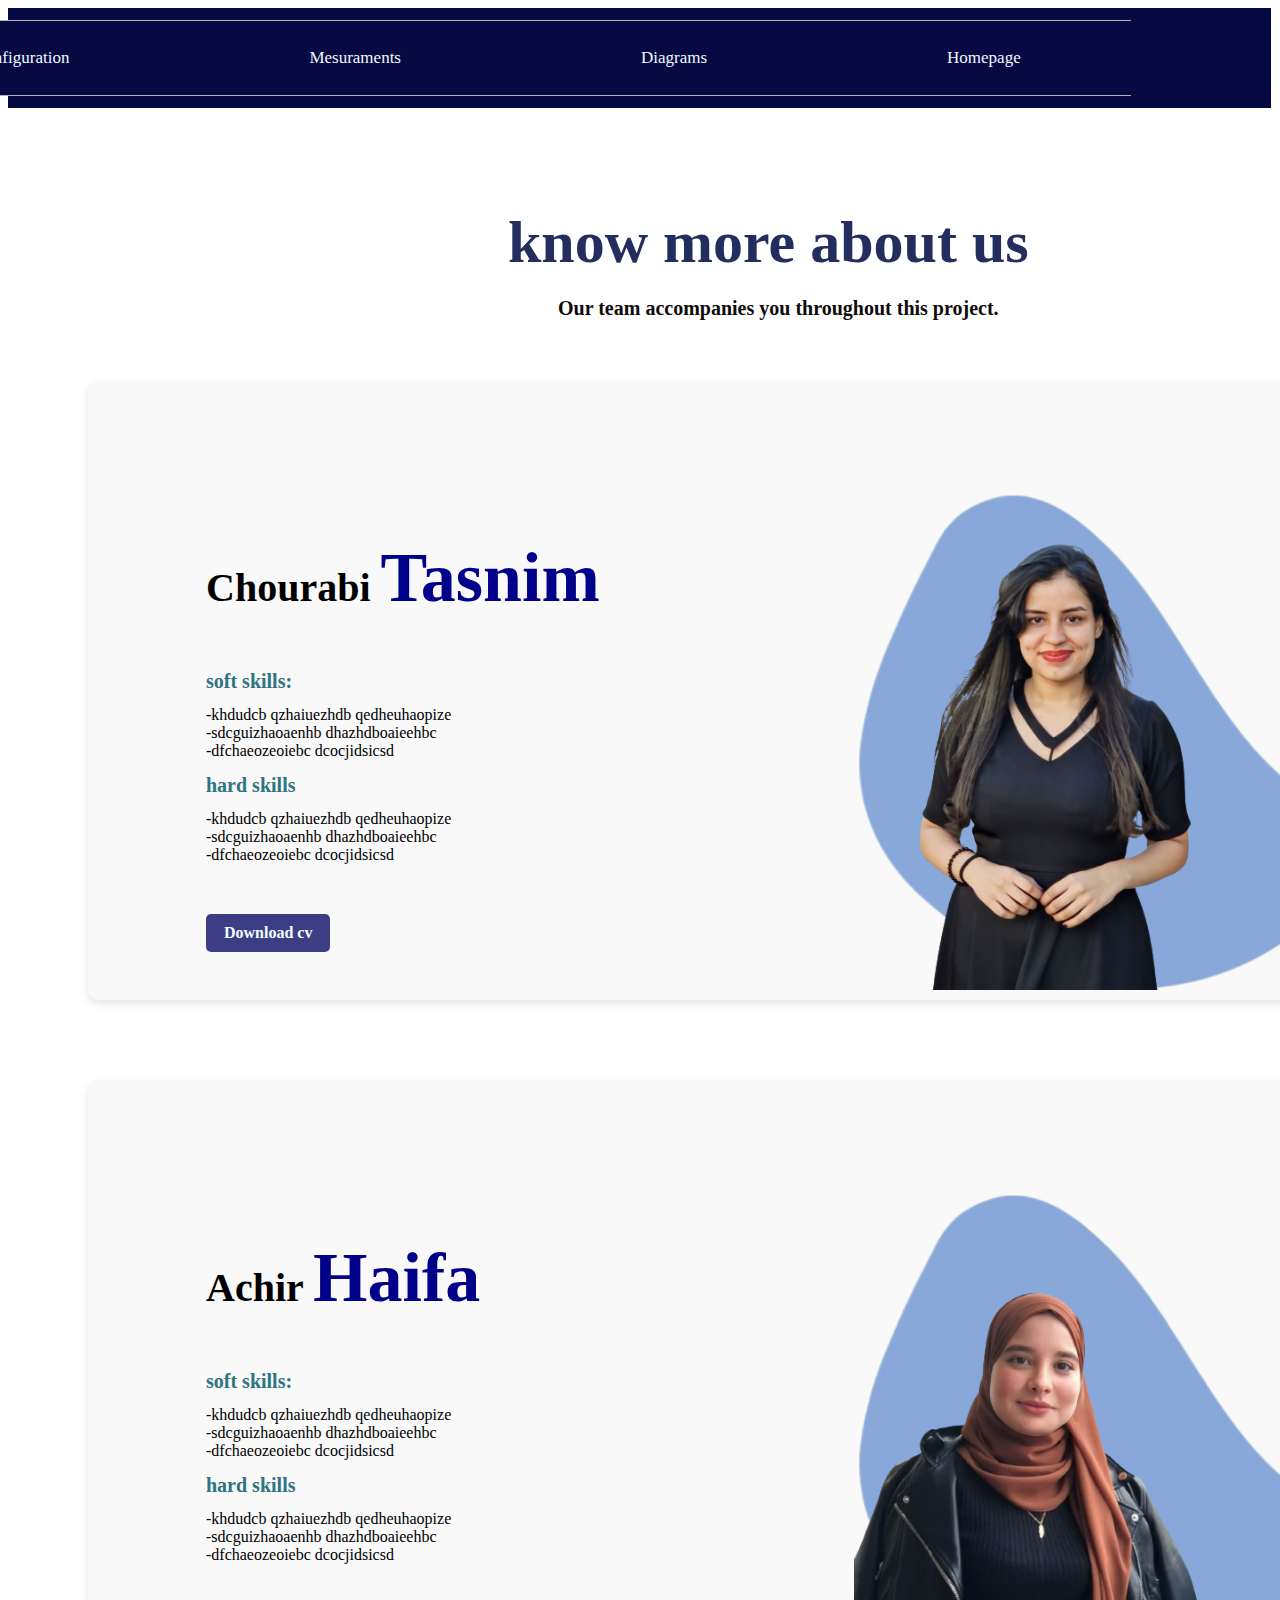
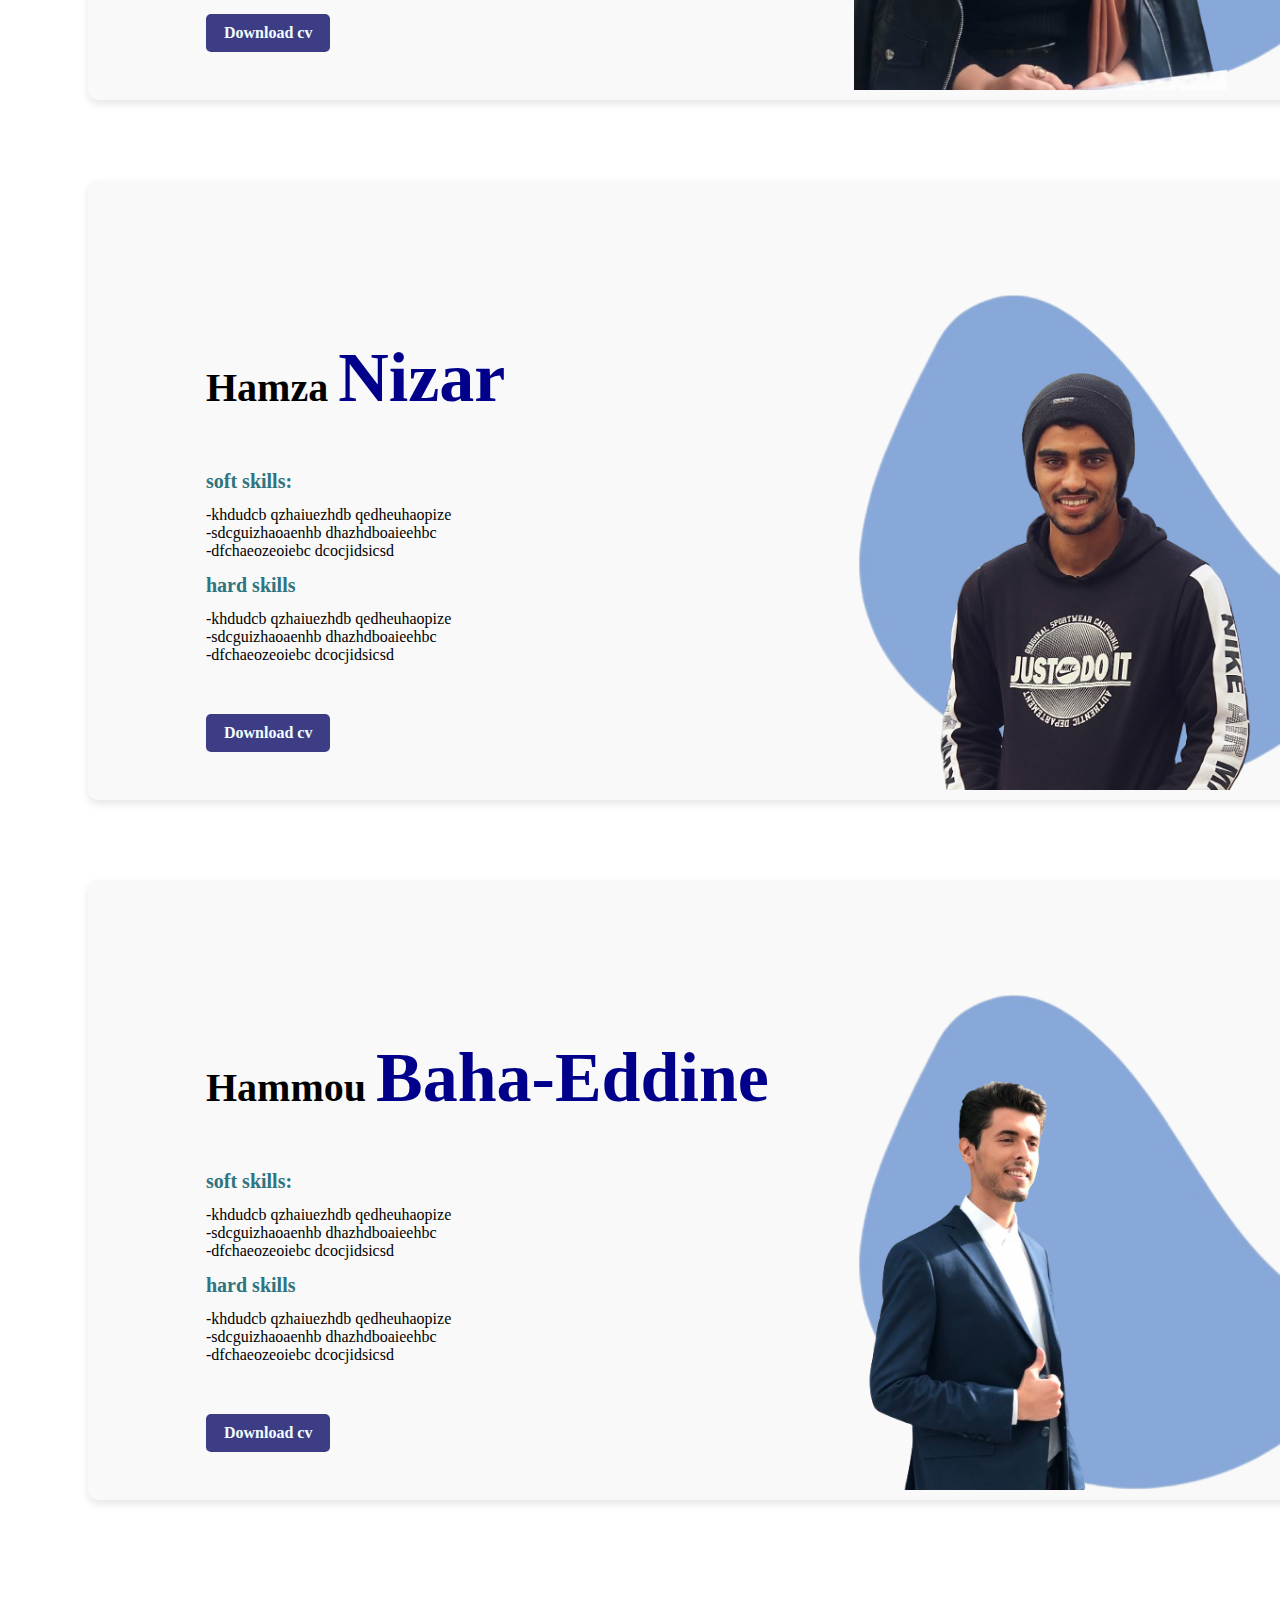
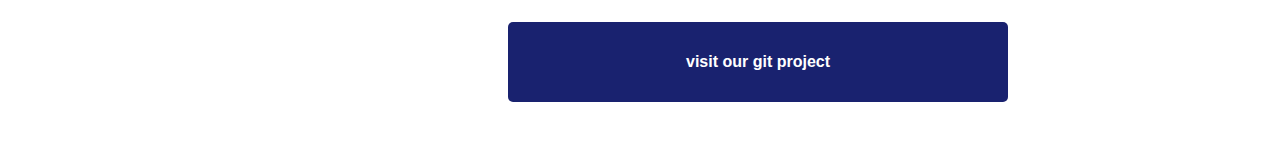
==== web-page/about-us/aboutus.html @ 554e4f01 "adding about-us page" ====
<!DOCTYPE html>
<html lang="en">
<head>
    <link rel="stylesheet" href="aboutus.css">
    <meta charset="UTF-8">
    <meta name="viewport" content="width=device-width, initial-scale=1.0">
    <title>Ball balancing table</title>
</head>
<body>
  
  <section class="body">
    <header class="color">
        <nav class=" nav">
            <div class="titre" >
                 </div>
                
            <div class="line" id="navbar">
                
            
                <ul  type="none"class=" list" class="line" >
                <li ><a href="/career" >Configuration</a></li>
                <li><a href="/career">Mesuraments</a></li>
                <li><a href="/career"> Diagrams</a></li>
                <li><a href="file:///C:/Users/Tassou/Desktop/projet-git/page-acceuil/index.html">Homepage </a></li>
            </Ul >
           
        </div> 
    </nav>  
</header>
<section >
    <h2  id="tt">know more about us<h3 id="sous-ligne">Our team accompanies you throughout this project.</h3></h2>
<div class="card ">
    <div class="detail">
    <h1> Chourabi <span class="sp2">Tasnim</span></h1>
    <br>
    <p><h3>soft skills:</h3>
        -khdudcb qzhaiuezhdb qedheuhaopize <br>
        -sdcguizhaoaenhb dhazhdboaieehbc <br>
        -dfchaeozeoiebc dcocjidsicsd 
        <br> <h3>hard skills </h3>
        -khdudcb qzhaiuezhdb qedheuhaopize <br>
        -sdcguizhaoaenhb dhazhdboaieehbc <br>
        -dfchaeozeoiebc dcocjidsicsd 
    </p>
    <a href="a">Download cv</a>
    <div class="image">
        <img src="shape-removebg-preview.png" class="shape">
        <img src="tasnim-removebg-preview (1).png" class="tasnim">
    </div>
       </div>
    </div>
    <div class="card ">
        <div class="detail">
        <h1> Achir <span class="sp2">Haifa</span></h1>
        <br>
        <p><h3>soft skills:</h3>
            -khdudcb qzhaiuezhdb qedheuhaopize <br>
            -sdcguizhaoaenhb dhazhdboaieehbc <br>
            -dfchaeozeoiebc dcocjidsicsd 
            <br> <h3>hard skills </h3>
            -khdudcb qzhaiuezhdb qedheuhaopize <br>
            -sdcguizhaoaenhb dhazhdboaieehbc <br>
            -dfchaeozeoiebc dcocjidsicsd 
        </p>
        <a href="a">Download cv</a>
        <div class="image">
            <img src="shape-removebg-preview.png" class="shape">
            <img src="haifouf-removebg-preview.png" class="tasnim">
        </div>
           </div>
        </div>
        <div class="card ">
            <div class="detail">
            <h1> Hamza <span class="sp2">Nizar</span></h1>
            <br>
            <p><h3>soft skills:</h3>
                -khdudcb qzhaiuezhdb qedheuhaopize <br>
                -sdcguizhaoaenhb dhazhdboaieehbc <br>
                -dfchaeozeoiebc dcocjidsicsd 
                <br> <h3>hard skills </h3>
                -khdudcb qzhaiuezhdb qedheuhaopize <br>
                -sdcguizhaoaenhb dhazhdboaieehbc <br>
                -dfchaeozeoiebc dcocjidsicsd 
            </p>
            <a href="a">Download cv</a>
            <div class="image">
                <img src="shape-removebg-preview.png" class="shape">
                <img src="nizar-removebg-preview.png" class="tasnim">
            </div>
               </div>
            </div>
            <div class="card ">
                <div class="detail">
                <h1> Hammou <span class="sp2">Baha-Eddine</span></h1>
                <br>
                <p><h3>soft skills:</h3>
                    -khdudcb qzhaiuezhdb qedheuhaopize <br>
                    -sdcguizhaoaenhb dhazhdboaieehbc <br>
                    -dfchaeozeoiebc dcocjidsicsd 
                    <br> <h3>hard skills </h3>
                    -khdudcb qzhaiuezhdb qedheuhaopize <br>
                    -sdcguizhaoaenhb dhazhdboaieehbc <br>
                    -dfchaeozeoiebc dcocjidsicsd 
                </p>
                <a href="a">Download cv</a>
                <div class="image">
                    <img src="shape-removebg-preview.png" class="shape">
                    <img src="baha_img-removebg-preview.png" class="tasnim">
                </div>
                   </div>
                </div>
                
</section>
<br><br><br><br>
<button class="boutton"><a href="https://github.com/nizarhamza/ball_balancing_table/tree/main"> visit our git project </a></button>
<br><br><br><br>
</body>
</html>
---- web-page/about-us/aboutus.css ----
a{
    all: unset;
    }


.body{
   
    width: 90%;
    
   
}

.color{
    background-color: rgb(6, 9, 66); 
    height: 100px;
    width: 111%;
}
.titre{
    display: flex;
    align-items: center;
    justify-content:space-around;
   height:100px;
   width: 200px;
}

.list{
    display: flex;
    align-items: center;
    justify-content: space-between;
    gap: 15rem;
    margin-right:100px;
    color: aliceblue;
    font-size: 17px;
    

}
.list a:hover {
    color: rgb(52, 128, 176);
    cursor: pointer;
}


    
.nav{
    display:flex;
    align-items: center;
    justify-content:space-between;
    gap: 20px;
    
    
}
#navbar {
  position: static;

}


.line{
    all: unset;
    border-top: 0.01px solid rgb(178, 175, 175); 
    border-bottom: 0.01px solid rgb(178, 175, 175); 
    padding: 10px; 
    margin-left: -10px; 
    margin-right: -10px;
    background-color:rgb(6, 9, 66); 
    transform: translatex(-150px);
    position: fixed;
    
     
    
}
#tt{
    font-size: 60px;
    color:rgb(35, 46, 95);
    padding-left: 500px;
    transform: translateY(50px);

}
#sous-ligne{
    font-size: 20px;
    opacity: 2px;
    color: #0f0b0b;
    margin-top: -30px;
    padding-left: 550px;
    transform: translateY(50px);
}

.card {
    display: flex;
    justify-content: space-between;
    flex-wrap: wrap;
    background-color: #f9f9f9; 
    border-radius: 10px; 
    box-shadow: 0 4px 8px rgba(0, 0, 0, 0.1); 
    margin: 80px; 
    padding: 10px; 
    display: flex; 
    height: 600px;
    width: 1350px;
    transform: translateY(30px);

}
.detail{
    margin-left: 8%;
    margin-top: 9%;
}
.detail h1{
    font-size: 40px;
    color: black;
    margin-bottom: 20px;
  
}
.sp2{
    color: darkblue;
    font-size: 70px;
}

.detail p{
    color: rgb(71, 71, 71);
    line-height: 22px;
    font-size: 20px;
}
.detail a{
    background-color: rgb(61, 61, 133);
    padding: 10px 18px;
    text-decoration: none;
    font-weight: bold;
    color: azure;
    display: inline-block;
    margin: 30px 0;
    border-radius: 5px;
}
.detail h3{
    color: rgb(47, 116, 128);
    line-height: 10px;
    align-items: baseline;
    font-size:20px ;
}
.image{
    width: 45%;
    height: 80%;
    position: absolute;
    bottom: 0;
    right: 80px;
}
.image img{
    height:100% ;
    position: absolute;
    left: 15%;
    bottom: 0;
    transform:translateY(-10px) ;
    transition: bottom 1s,left 1s ;
}
.shape {
    

    width: 80%;
    transform: translateY(20px);
 

}
.tasnim{
    height: 40%px;
    
    
}
.image:hoover .shape{
    bottom: 40px;
}
.image:hoover .tasnim{
    left: 40%;
}
.boutton {
    background-color: #19226f;
    color: white;
    padding: 10px 20px;
    transform: translateX(500px);
    border: none;
    border-radius: 5px;
    cursor: pointer;
    font-size: 16px;
    font-weight: bold;
    transition: background-color 0.3s ease;
    width: 500px;
    height: 80px;
  }
  
  .boutton:hover {
    background-color: #2980b9;
  }
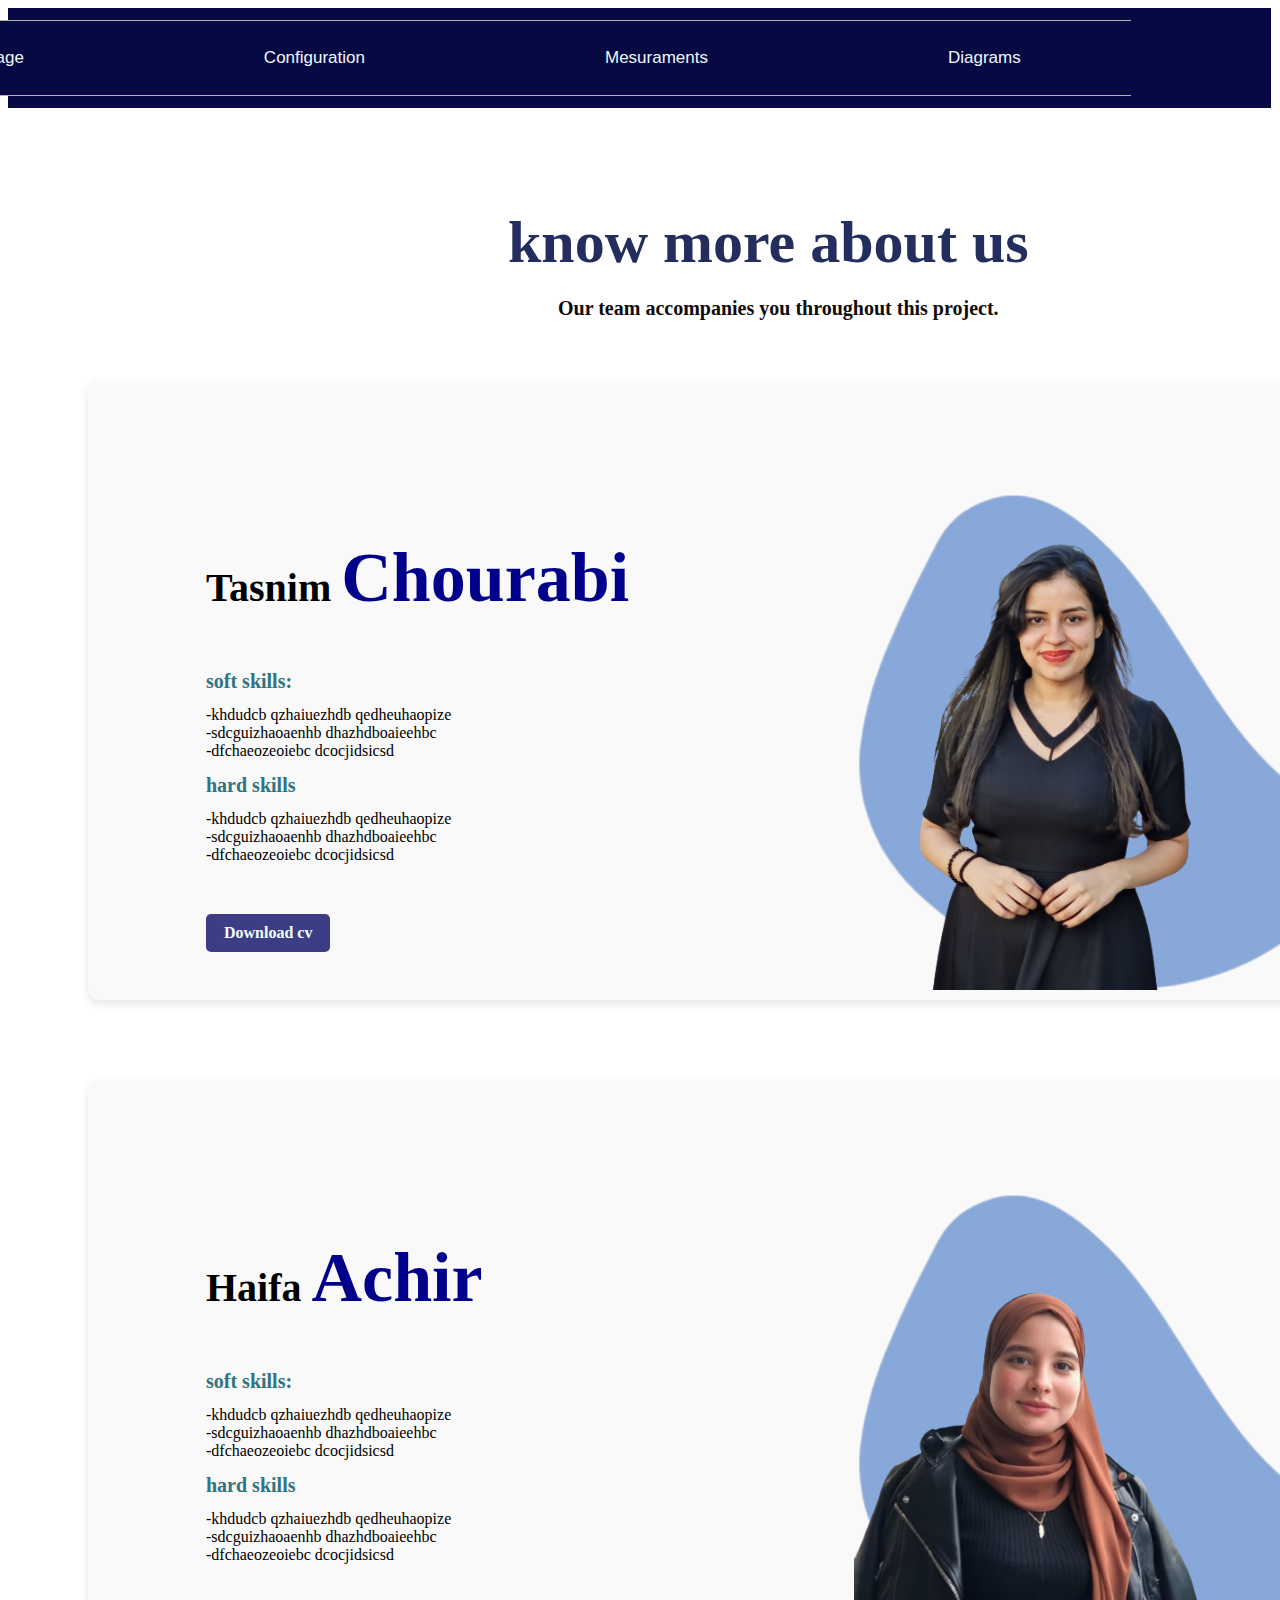
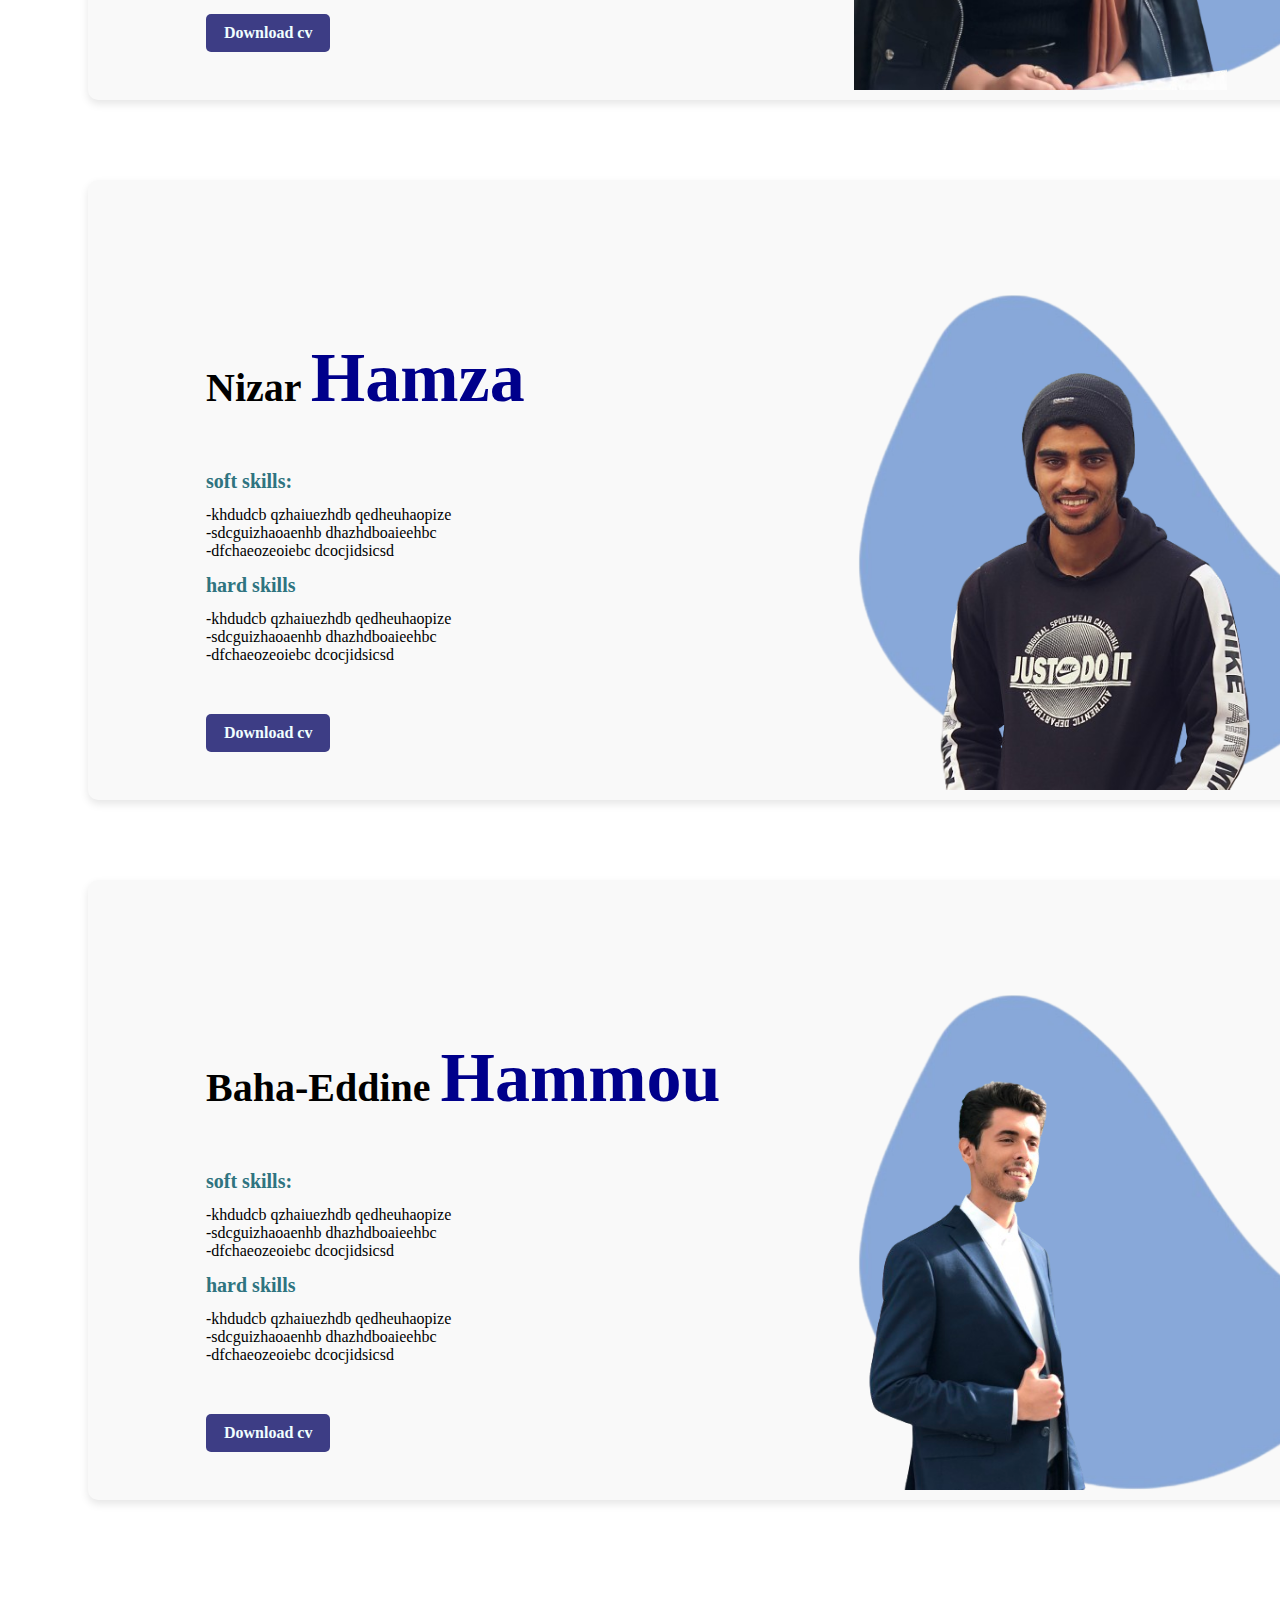
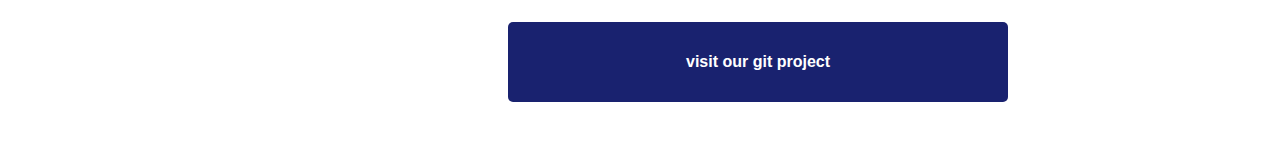
==== commit d0044907: "adding configuration page" ====
--- a/web-page/about-us/aboutus.html
+++ b/web-page/about-us/aboutus.html
@@ -18,10 +18,11 @@
                 
             
                 <ul  type="none"class=" list" class="line" >
-                <li ><a href="/career" >Configuration</a></li>
+                <li><a href="file:///C:/Users/Tassou/Desktop/projet-git/page-acceuil/index.html">Homepage </a></li>
+                <li ><a href="file:///C:/Users/Tassou/Desktop/projet-git/configuration/config.html" >Configuration</a></li>
                 <li><a href="/career">Mesuraments</a></li>
                 <li><a href="/career"> Diagrams</a></li>
-                <li><a href="file:///C:/Users/Tassou/Desktop/projet-git/page-acceuil/index.html">Homepage </a></li>
+               
             </Ul >
            
         </div> 
@@ -31,7 +32,7 @@
     <h2  id="tt">know more about us<h3 id="sous-ligne">Our team accompanies you throughout this project.</h3></h2>
 <div class="card ">
     <div class="detail">
-    <h1> Chourabi <span class="sp2">Tasnim</span></h1>
+    <h1> Tasnim <span class="sp2">Chourabi</span></h1>
     <br>
     <p><h3>soft skills:</h3>
         -khdudcb qzhaiuezhdb qedheuhaopize <br>
@@ -51,7 +52,7 @@
     </div>
     <div class="card ">
         <div class="detail">
-        <h1> Achir <span class="sp2">Haifa</span></h1>
+        <h1> Haifa <span class="sp2">Achir</span></h1>
         <br>
         <p><h3>soft skills:</h3>
             -khdudcb qzhaiuezhdb qedheuhaopize <br>
@@ -71,7 +72,7 @@
         </div>
         <div class="card ">
             <div class="detail">
-            <h1> Hamza <span class="sp2">Nizar</span></h1>
+            <h1> Nizar <span class="sp2">Hamza</span></h1>
             <br>
             <p><h3>soft skills:</h3>
                 -khdudcb qzhaiuezhdb qedheuhaopize <br>
@@ -91,7 +92,7 @@
             </div>
             <div class="card ">
                 <div class="detail">
-                <h1> Hammou <span class="sp2">Baha-Eddine</span></h1>
+                <h1> Baha-Eddine <span class="sp2">Hammou</span></h1>
                 <br>
                 <p><h3>soft skills:</h3>
                     -khdudcb qzhaiuezhdb qedheuhaopize <br>
--- a/web-page/about-us/aboutus.css
+++ b/web-page/about-us/aboutus.css
@@ -31,6 +31,8 @@
     margin-right:100px;
     color: aliceblue;
     font-size: 17px;
+    font-family: Arial, sans-serif;
+    
     
 
 }
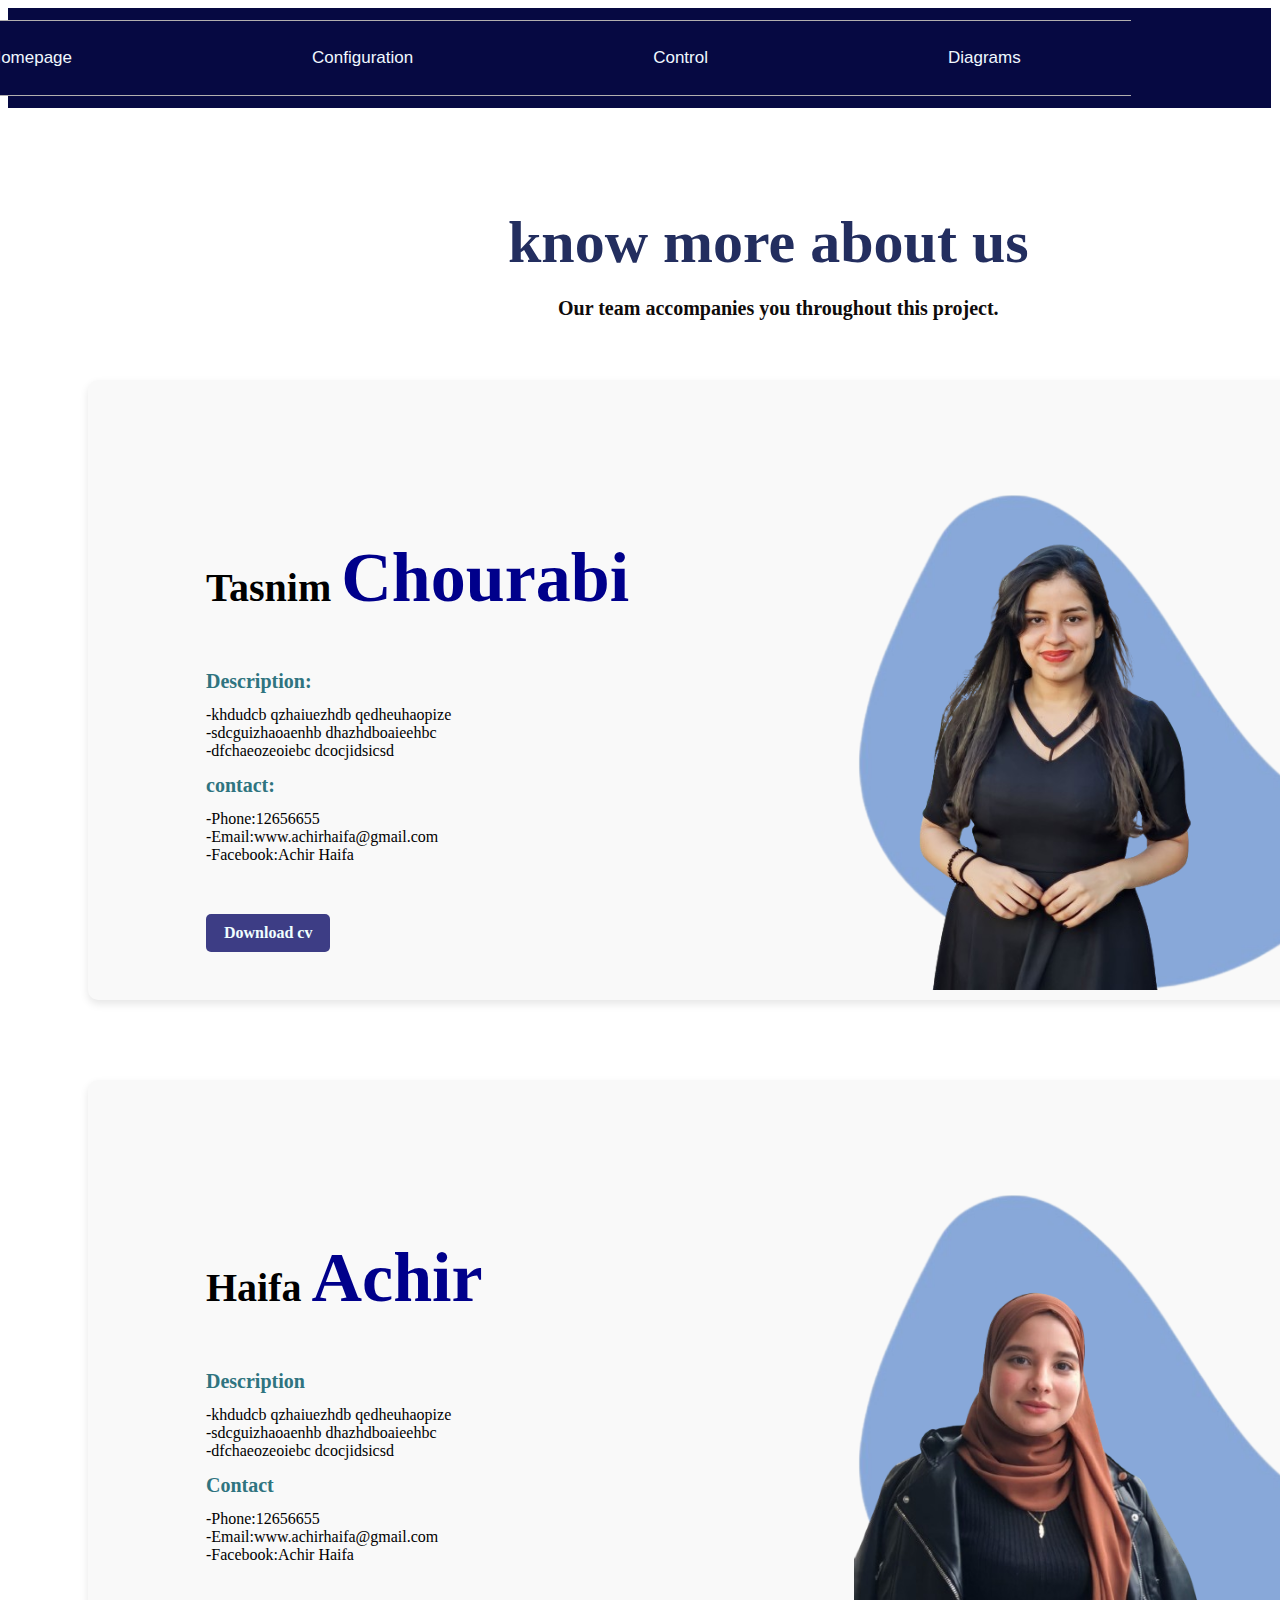
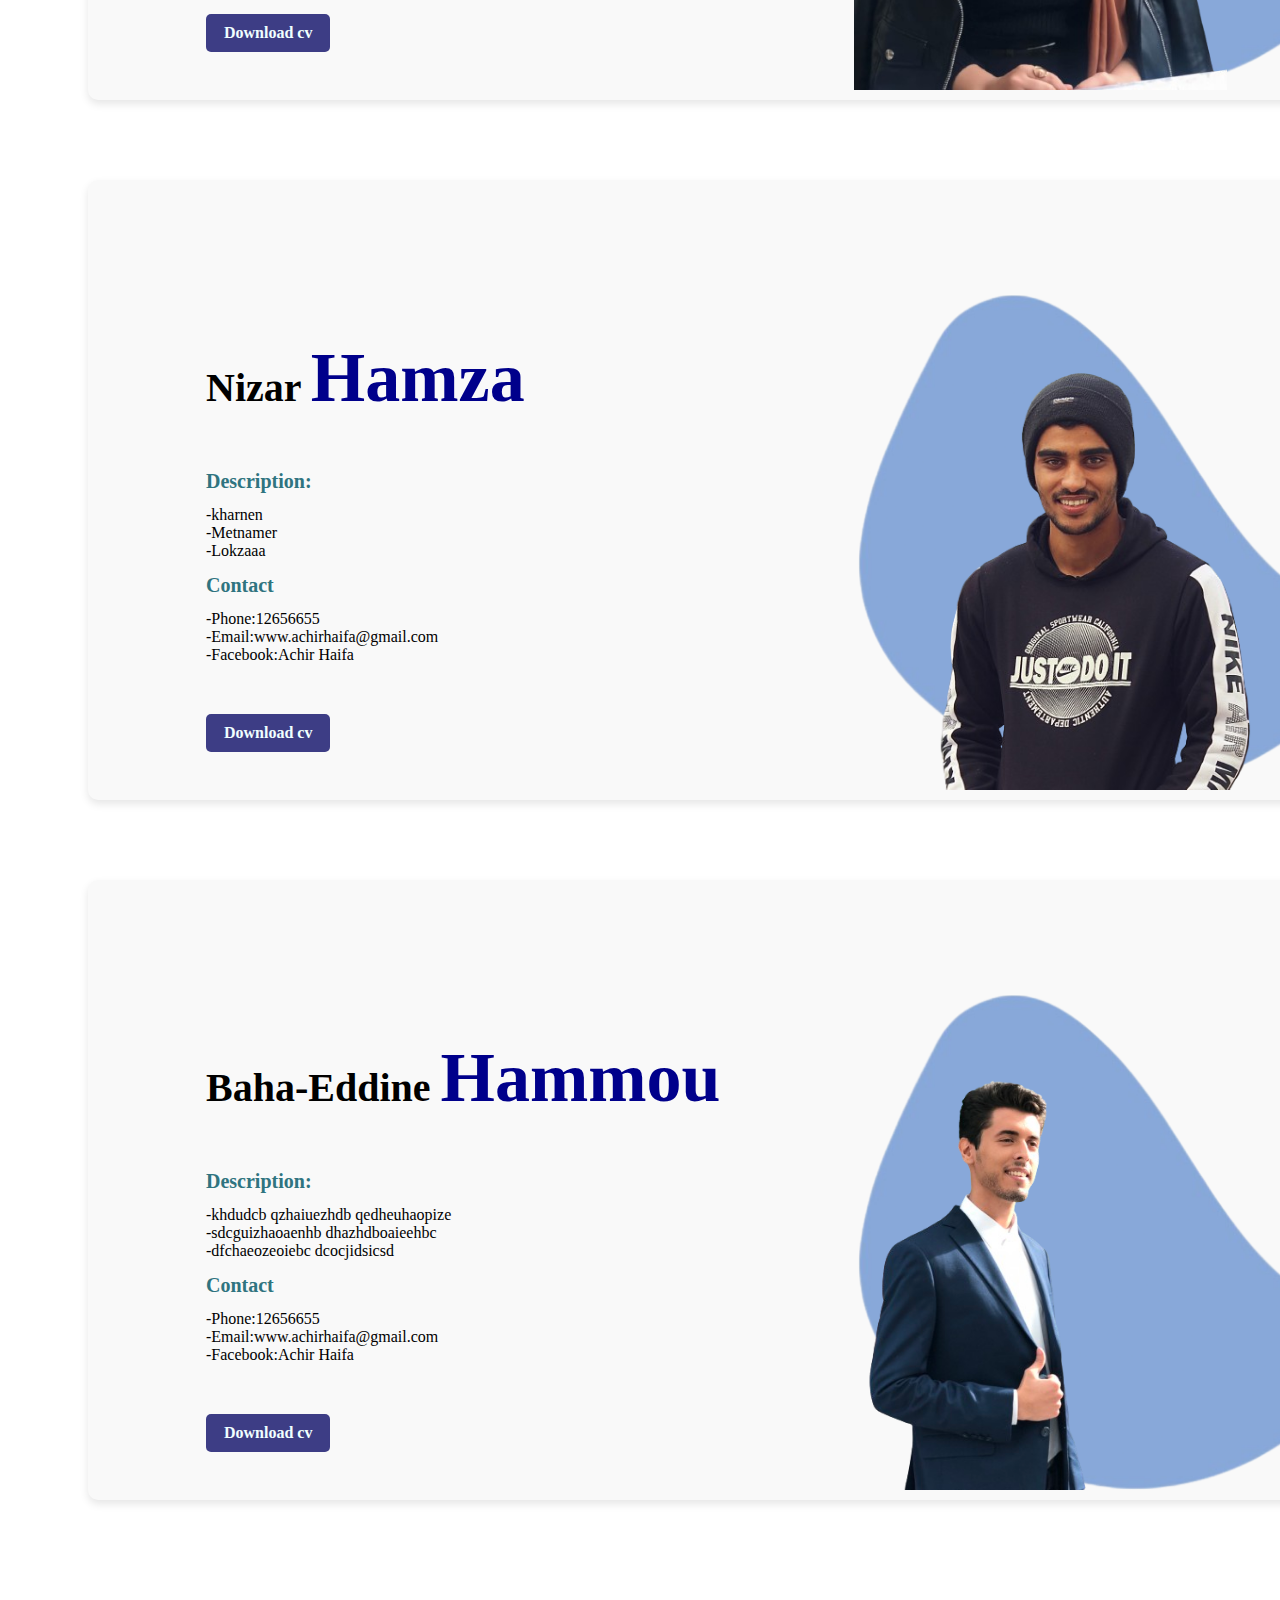
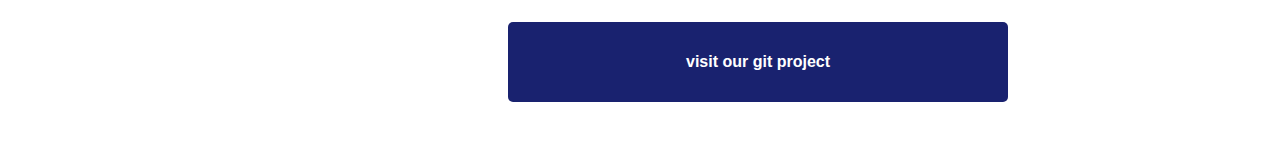
==== commit e717ee19: "adding control page" ====
--- a/web-page/about-us/aboutus.html
+++ b/web-page/about-us/aboutus.html
@@ -20,7 +20,7 @@
                 <ul  type="none"class=" list" class="line" >
                 <li><a href="file:///C:/Users/Tassou/Desktop/projet-git/page-acceuil/index.html">Homepage </a></li>
                 <li ><a href="file:///C:/Users/Tassou/Desktop/projet-git/configuration/config.html" >Configuration</a></li>
-                <li><a href="/career">Mesuraments</a></li>
+                <li><a href="file:///C:/Users/Tassou/Desktop/projet-git/control-page/control.html">Control</a></li>
                 <li><a href="/career"> Diagrams</a></li>
                
             </Ul >
@@ -34,16 +34,16 @@
     <div class="detail">
     <h1> Tasnim <span class="sp2">Chourabi</span></h1>
     <br>
-    <p><h3>soft skills:</h3>
+    <p><h3>Description:</h3>
         -khdudcb qzhaiuezhdb qedheuhaopize <br>
         -sdcguizhaoaenhb dhazhdboaieehbc <br>
         -dfchaeozeoiebc dcocjidsicsd 
-        <br> <h3>hard skills </h3>
-        -khdudcb qzhaiuezhdb qedheuhaopize <br>
-        -sdcguizhaoaenhb dhazhdboaieehbc <br>
-        -dfchaeozeoiebc dcocjidsicsd 
+        <br> <h3>contact: </h3>
+        -Phone:12656655 <br>
+        -Email:www.achirhaifa@gmail.com <br>
+        -Facebook:Achir Haifa
     </p>
-    <a href="a">Download cv</a>
+    <a href="file:///C:/Users/Tassou/Downloads/mon_cv.pdf"id="cursor">Download cv</a>
     <div class="image">
         <img src="shape-removebg-preview.png" class="shape">
         <img src="tasnim-removebg-preview (1).png" class="tasnim">
@@ -54,16 +54,16 @@
         <div class="detail">
         <h1> Haifa <span class="sp2">Achir</span></h1>
         <br>
-        <p><h3>soft skills:</h3>
+        <p><h3>Description</h3>
             -khdudcb qzhaiuezhdb qedheuhaopize <br>
             -sdcguizhaoaenhb dhazhdboaieehbc <br>
             -dfchaeozeoiebc dcocjidsicsd 
-            <br> <h3>hard skills </h3>
-            -khdudcb qzhaiuezhdb qedheuhaopize <br>
-            -sdcguizhaoaenhb dhazhdboaieehbc <br>
-            -dfchaeozeoiebc dcocjidsicsd 
+            <br> <h3>Contact </h3>
+            -Phone:12656655 <br>
+            -Email:www.achirhaifa@gmail.com <br>
+            -Facebook:Achir Haifa
         </p>
-        <a href="a">Download cv</a>
+        <a href="file:///C:/Users/Tassou/Downloads/CV%20achir%20haifa.pdf"id="cursor">Download cv</a>
         <div class="image">
             <img src="shape-removebg-preview.png" class="shape">
             <img src="haifouf-removebg-preview.png" class="tasnim">
@@ -74,16 +74,16 @@
             <div class="detail">
             <h1> Nizar <span class="sp2">Hamza</span></h1>
             <br>
-            <p><h3>soft skills:</h3>
-                -khdudcb qzhaiuezhdb qedheuhaopize <br>
-                -sdcguizhaoaenhb dhazhdboaieehbc <br>
-                -dfchaeozeoiebc dcocjidsicsd 
-                <br> <h3>hard skills </h3>
-                -khdudcb qzhaiuezhdb qedheuhaopize <br>
-                -sdcguizhaoaenhb dhazhdboaieehbc <br>
-                -dfchaeozeoiebc dcocjidsicsd 
+            <p><h3>Description:</h3>
+                -kharnen <br>
+                -Metnamer <br>
+                -Lokzaaa 
+                <br> <h3>Contact </h3>
+                -Phone:12656655 <br>
+                -Email:www.achirhaifa@gmail.com <br>
+                -Facebook:Achir Haifa
             </p>
-            <a href="a">Download cv</a>
+            <a href="https://04195451089351701814.googlegroups.com/attach/19d01910057d3/cv.pdf?part=0.1&view=1&vt=ANaJVrF8CtKNLHEDANCOzKygS4NrdC2ammqhDVYbEUcN2ZyPd6TKMqjgakXZ7_sNopnGwNWIAJOeaG7ZmAV1bI_fZG4Rb1X1pLYHnZl4YtkpBs_AeuogNFY" id="cursor">Download cv</a>
             <div class="image">
                 <img src="shape-removebg-preview.png" class="shape">
                 <img src="nizar-removebg-preview.png" class="tasnim">
@@ -94,16 +94,16 @@
                 <div class="detail">
                 <h1> Baha-Eddine <span class="sp2">Hammou</span></h1>
                 <br>
-                <p><h3>soft skills:</h3>
+                <p><h3>Description:</h3>
                     -khdudcb qzhaiuezhdb qedheuhaopize <br>
                     -sdcguizhaoaenhb dhazhdboaieehbc <br>
                     -dfchaeozeoiebc dcocjidsicsd 
-                    <br> <h3>hard skills </h3>
-                    -khdudcb qzhaiuezhdb qedheuhaopize <br>
-                    -sdcguizhaoaenhb dhazhdboaieehbc <br>
-                    -dfchaeozeoiebc dcocjidsicsd 
+                    <br> <h3>Contact</h3>
+                    -Phone:12656655 <br>
+                    -Email:www.achirhaifa@gmail.com <br>
+                    -Facebook:Achir Haifa
                 </p>
-                <a href="a">Download cv</a>
+                <a href="a"id="cursor">Download cv</a>
                 <div class="image">
                     <img src="shape-removebg-preview.png" class="shape">
                     <img src="baha_img-removebg-preview.png" class="tasnim">
--- a/web-page/about-us/aboutus.css
+++ b/web-page/about-us/aboutus.css
@@ -190,4 +190,7 @@
   .boutton:hover {
     background-color: #2980b9;
   }
+  #cursor{
+    cursor: pointer;
+  }
 
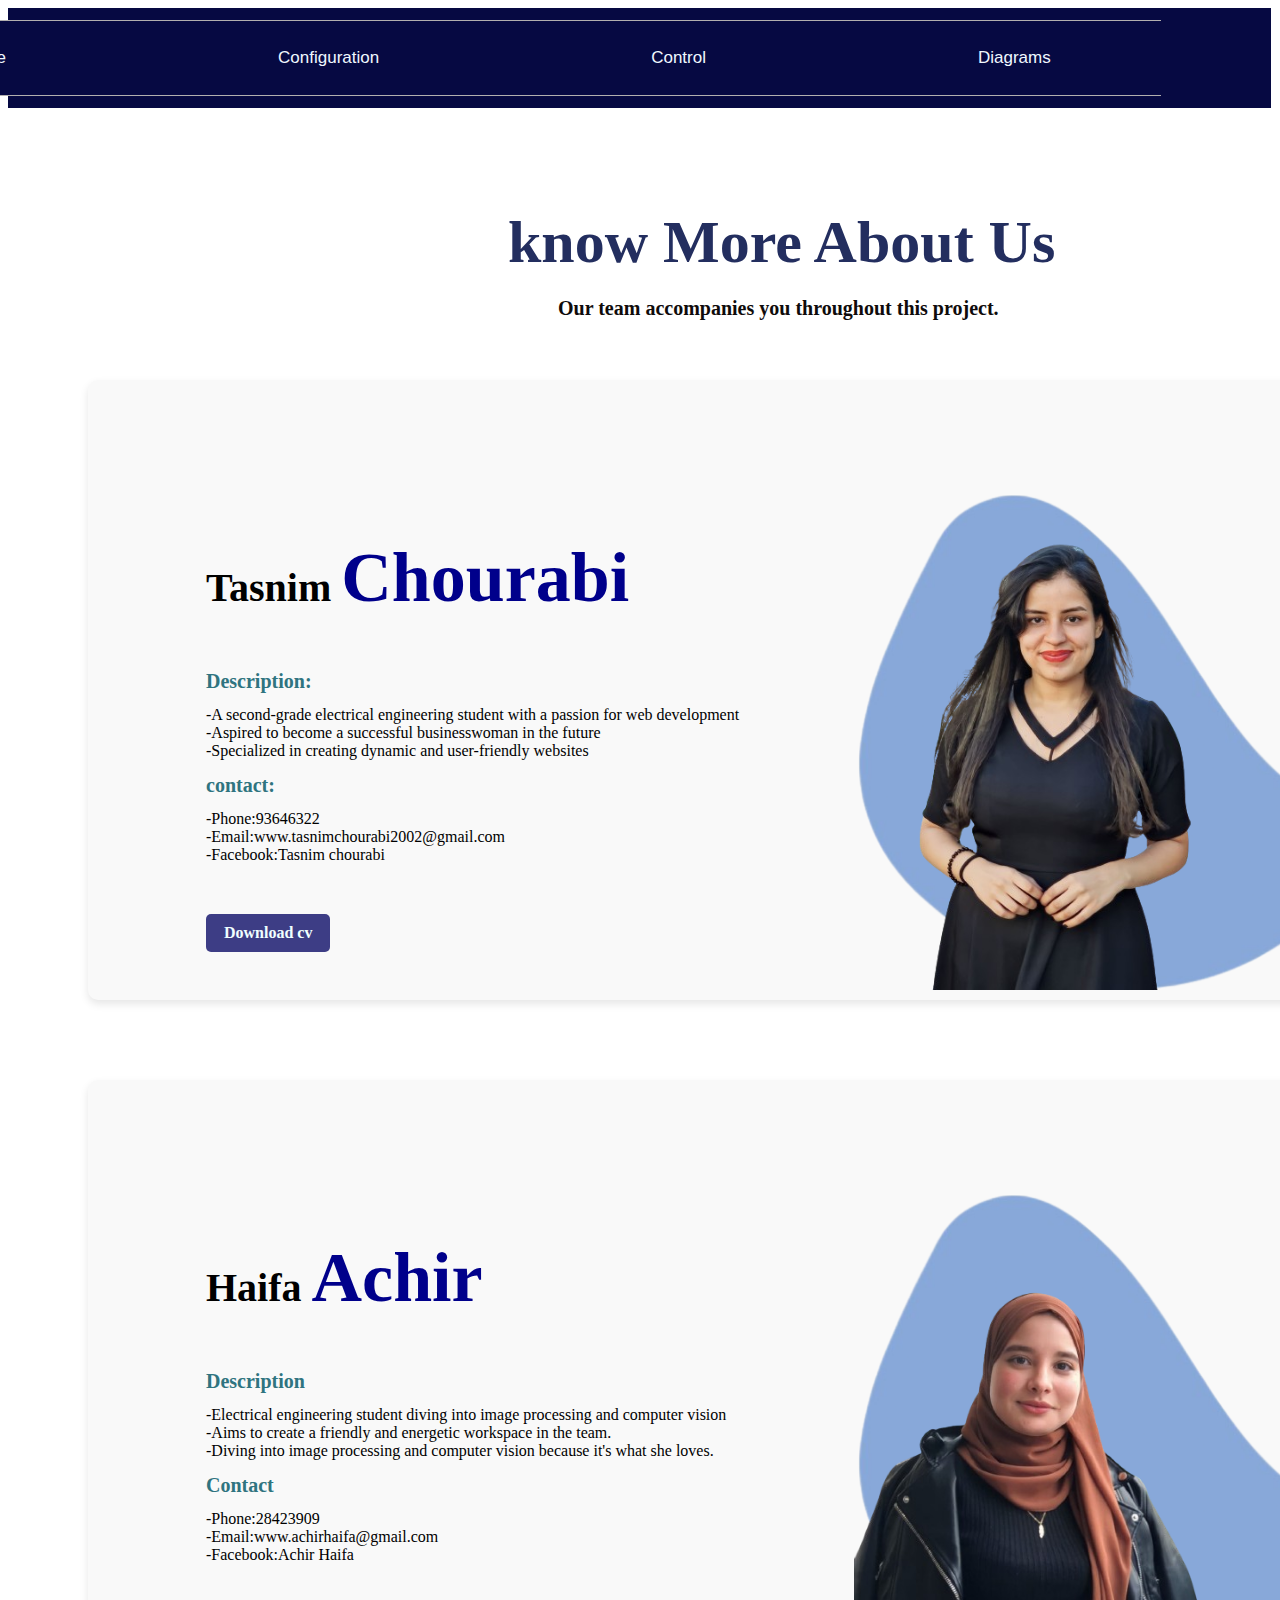
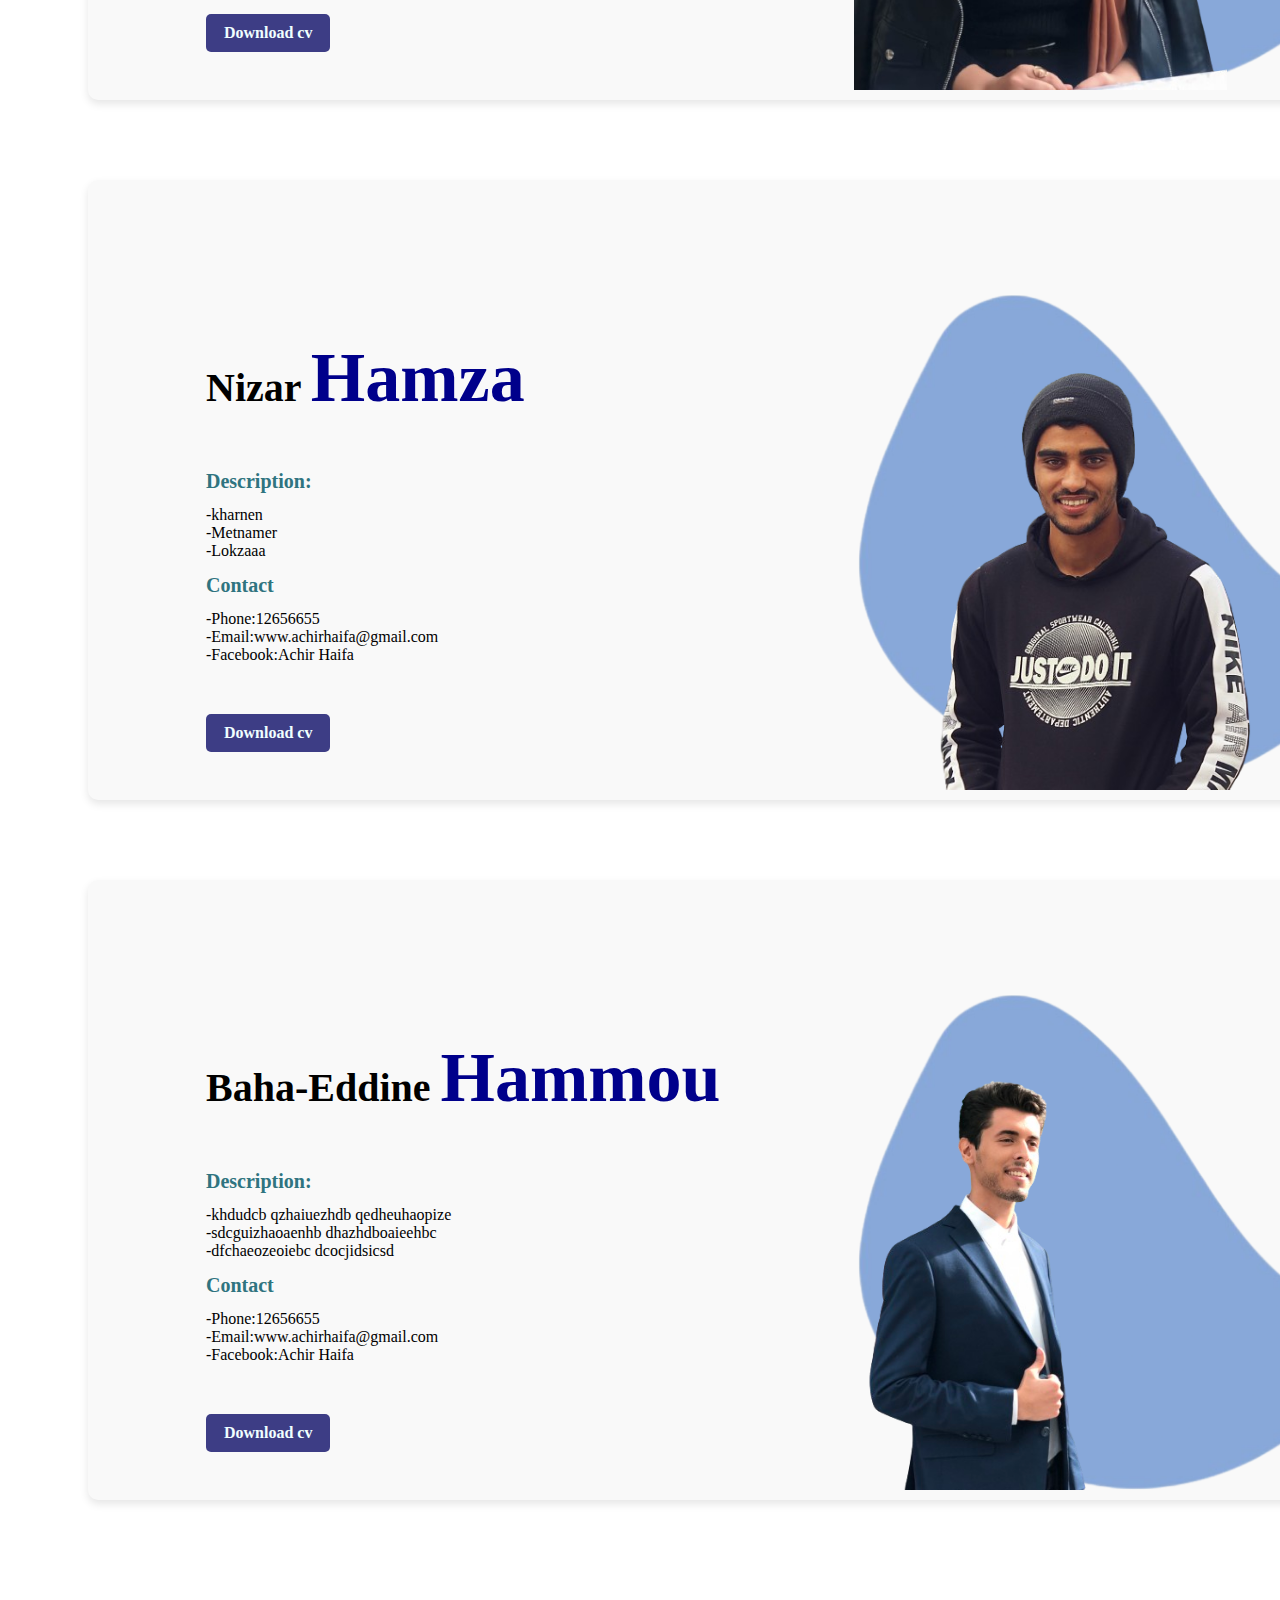
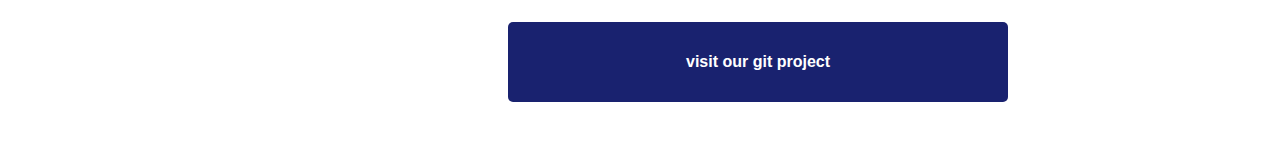
==== commit 7c885895: "adding diagrams and control page" ====
--- a/web-page/about-us/aboutus.html
+++ b/web-page/about-us/aboutus.html
@@ -21,7 +21,7 @@
                 <li><a href="file:///C:/Users/Tassou/Desktop/projet-git/page-acceuil/index.html">Homepage </a></li>
                 <li ><a href="file:///C:/Users/Tassou/Desktop/projet-git/configuration/config.html" >Configuration</a></li>
                 <li><a href="file:///C:/Users/Tassou/Desktop/projet-git/control-page/control.html">Control</a></li>
-                <li><a href="/career"> Diagrams</a></li>
+                <li><a href="file:///C:/Users/Tassou/Desktop/projet-git/diagrams-page/diag.html">Diagrams</a></li>
                
             </Ul >
            
@@ -29,19 +29,19 @@
     </nav>  
 </header>
 <section >
-    <h2  id="tt">know more about us<h3 id="sous-ligne">Our team accompanies you throughout this project.</h3></h2>
+    <h2  id="tt">know More About Us<h3 id="sous-ligne">Our team accompanies you throughout this project.</h3></h2>
 <div class="card ">
     <div class="detail">
     <h1> Tasnim <span class="sp2">Chourabi</span></h1>
     <br>
     <p><h3>Description:</h3>
-        -khdudcb qzhaiuezhdb qedheuhaopize <br>
-        -sdcguizhaoaenhb dhazhdboaieehbc <br>
-        -dfchaeozeoiebc dcocjidsicsd 
+        -A second-grade electrical engineering student with a passion for web development<br>
+        -Aspired to become a successful businesswoman in the future <br>
+        -Specialized in creating dynamic and user-friendly websites  
         <br> <h3>contact: </h3>
-        -Phone:12656655 <br>
-        -Email:www.achirhaifa@gmail.com <br>
-        -Facebook:Achir Haifa
+        -Phone:93646322 <br>
+        -Email:www.tasnimchourabi2002@gmail.com <br>
+        -Facebook:Tasnim chourabi
     </p>
     <a href="file:///C:/Users/Tassou/Downloads/mon_cv.pdf"id="cursor">Download cv</a>
     <div class="image">
@@ -55,11 +55,11 @@
         <h1> Haifa <span class="sp2">Achir</span></h1>
         <br>
         <p><h3>Description</h3>
-            -khdudcb qzhaiuezhdb qedheuhaopize <br>
-            -sdcguizhaoaenhb dhazhdboaieehbc <br>
-            -dfchaeozeoiebc dcocjidsicsd 
+            -Electrical engineering student diving into image processing and computer vision  <br>
+            -Aims to create a friendly and energetic workspace in the team. <br>
+            -Diving into image processing and computer vision because it's what she loves.
             <br> <h3>Contact </h3>
-            -Phone:12656655 <br>
+            -Phone:28423909 <br>
             -Email:www.achirhaifa@gmail.com <br>
             -Facebook:Achir Haifa
         </p>
--- a/web-page/about-us/aboutus.css
+++ b/web-page/about-us/aboutus.css
@@ -27,7 +27,7 @@
     display: flex;
     align-items: center;
     justify-content: space-between;
-    gap: 15rem;
+    gap: 17rem;
     margin-right:100px;
     color: aliceblue;
     font-size: 17px;
@@ -63,7 +63,7 @@
     border-bottom: 0.01px solid rgb(178, 175, 175); 
     padding: 10px; 
     margin-left: -10px; 
-    margin-right: -10px;
+    margin-right: -40px;
     background-color:rgb(6, 9, 66); 
     transform: translatex(-150px);
     position: fixed;
@@ -166,10 +166,10 @@
     
     
 }
-.image:hoover .shape{
+.image:hover .shape{
     bottom: 40px;
 }
-.image:hoover .tasnim{
+.image:hover .tasnim{
     left: 40%;
 }
 .boutton {
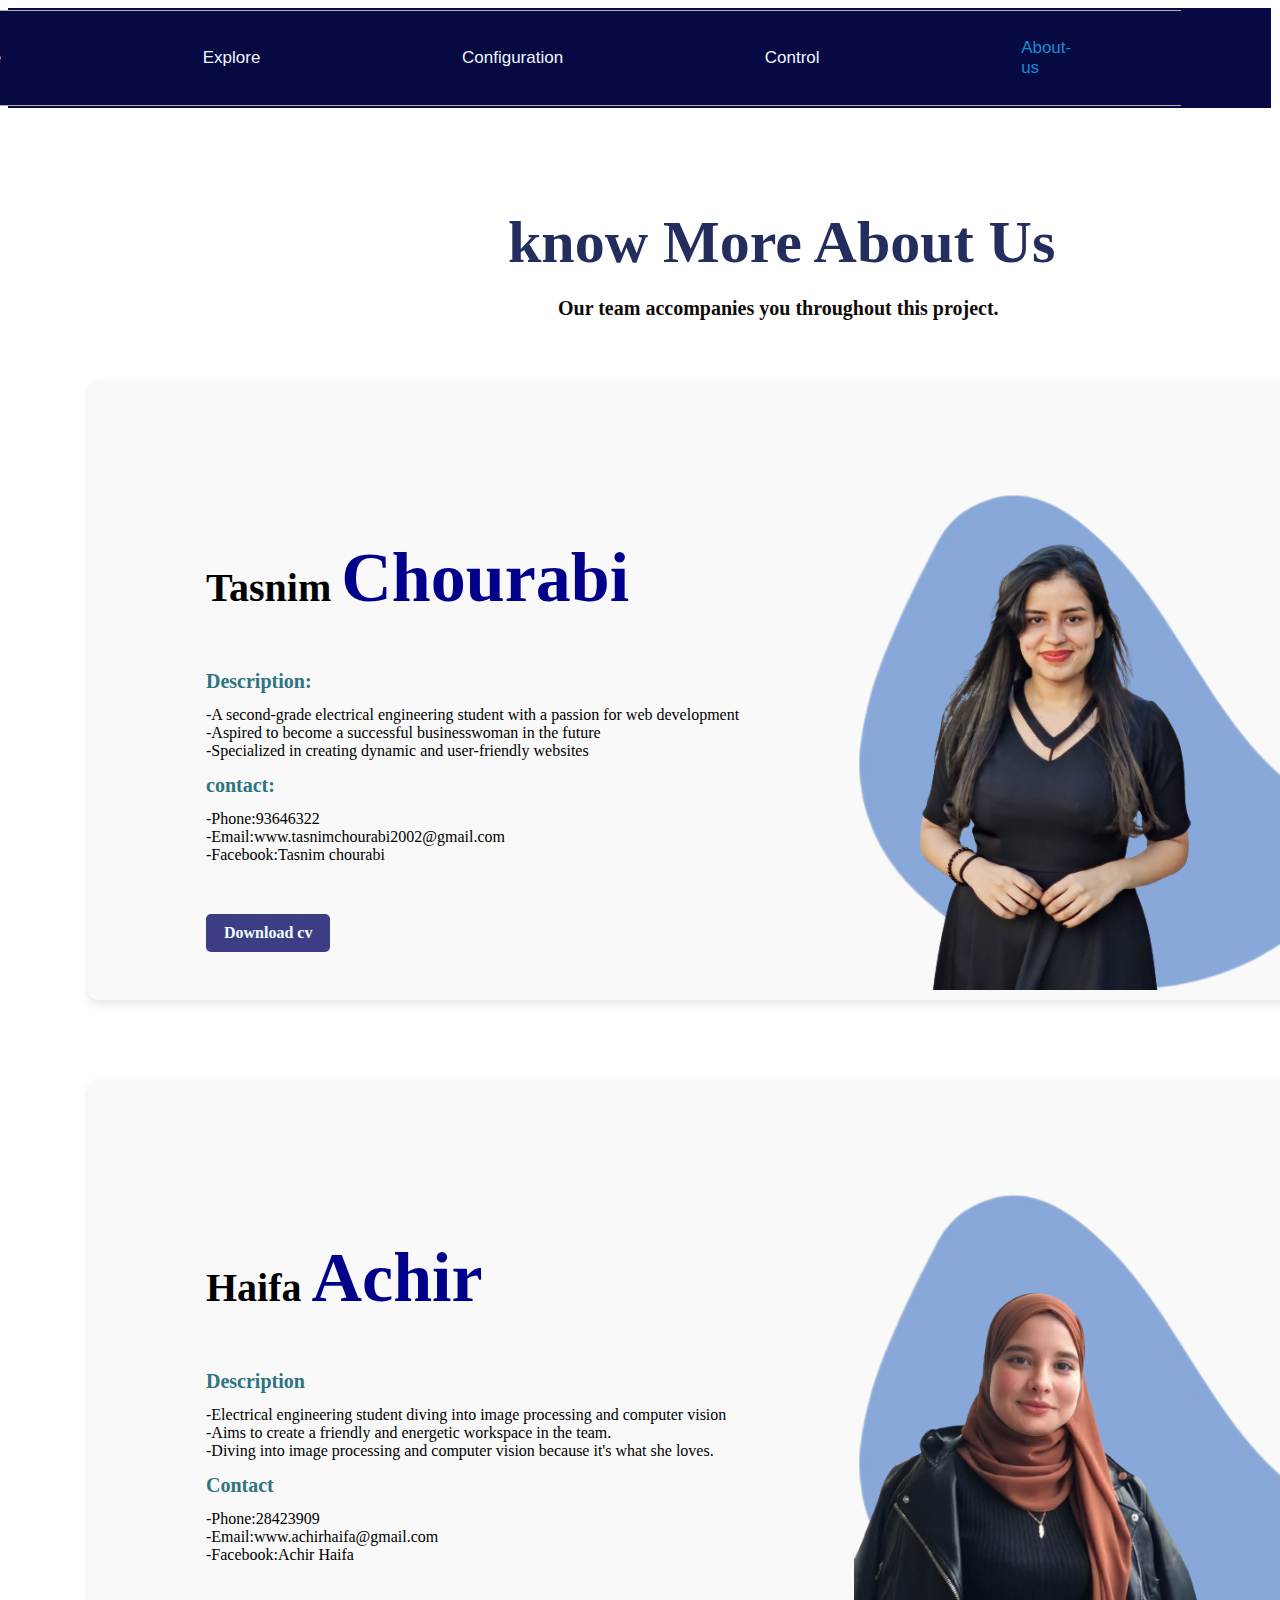
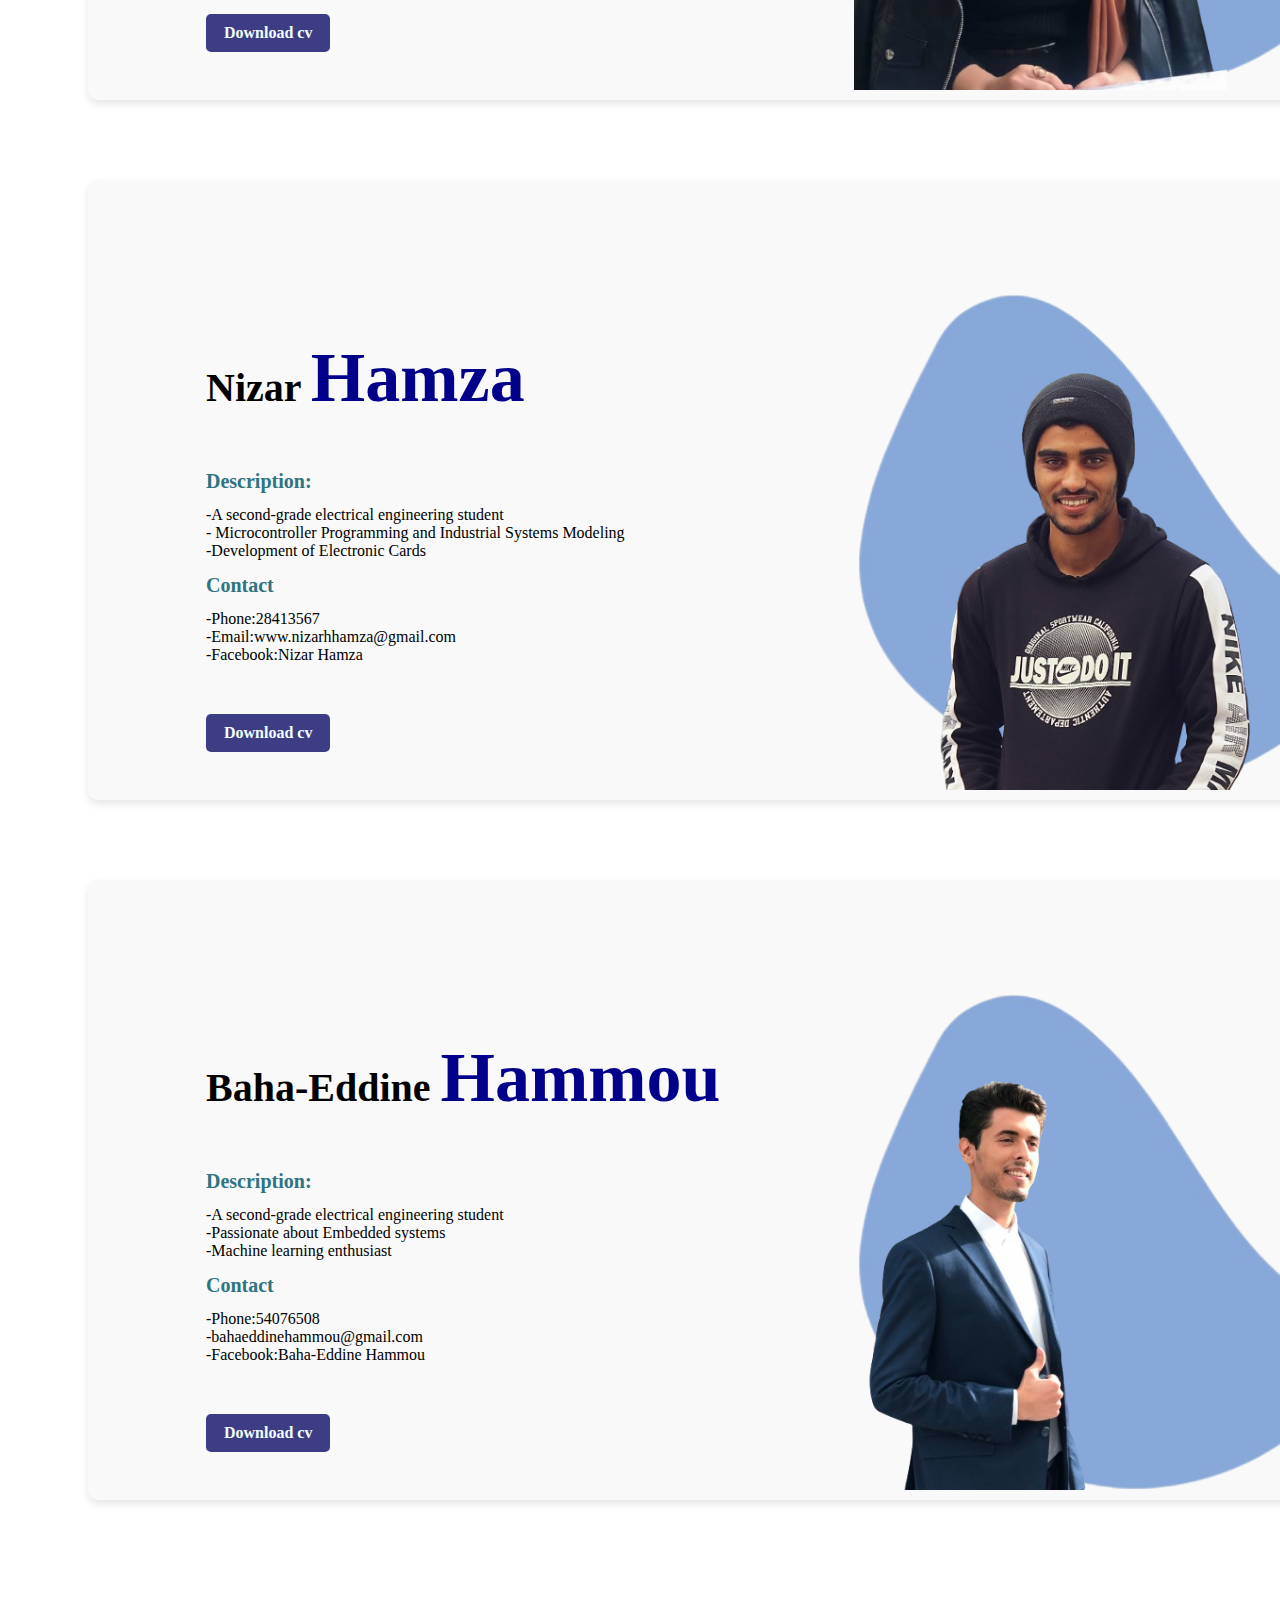
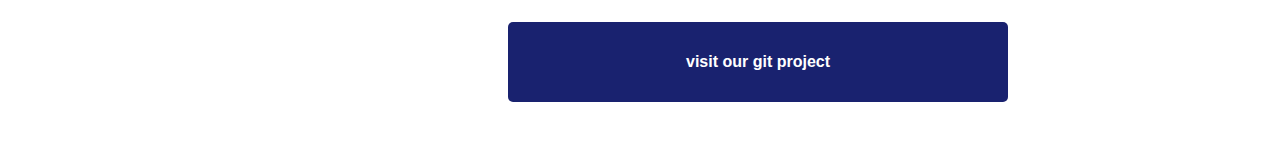
==== commit 6b37032c: "final touches" ====
--- a/web-page/about-us/aboutus.html
+++ b/web-page/about-us/aboutus.html
@@ -19,9 +19,11 @@
             
                 <ul  type="none"class=" list" class="line" >
                 <li><a href="file:///C:/Users/Tassou/Desktop/projet-git/page-acceuil/index.html">Homepage </a></li>
+                <li><a href="file:///C:/Users/Tassou/Desktop/projet-git/diagrams-page/diag.html">Explore</a></li>
                 <li ><a href="file:///C:/Users/Tassou/Desktop/projet-git/configuration/config.html" >Configuration</a></li>
                 <li><a href="file:///C:/Users/Tassou/Desktop/projet-git/control-page/control.html">Control</a></li>
-                <li><a href="file:///C:/Users/Tassou/Desktop/projet-git/diagrams-page/diag.html">Diagrams</a></li>
+                <li><a href=""><div style="color: rgb(24, 140, 211);">About-us</div></a></li>
+                
                
             </Ul >
            
@@ -75,15 +77,15 @@
             <h1> Nizar <span class="sp2">Hamza</span></h1>
             <br>
             <p><h3>Description:</h3>
-                -kharnen <br>
-                -Metnamer <br>
-                -Lokzaaa 
+                -A second-grade electrical engineering student  <br>
+                - Microcontroller Programming and Industrial Systems Modeling<br>
+                -Development of Electronic Cards
                 <br> <h3>Contact </h3>
-                -Phone:12656655 <br>
-                -Email:www.achirhaifa@gmail.com <br>
-                -Facebook:Achir Haifa
+                -Phone:28413567 <br>
+                -Email:www.nizarhhamza@gmail.com <br>
+                -Facebook:Nizar Hamza
             </p>
-            <a href="https://04195451089351701814.googlegroups.com/attach/19d01910057d3/cv.pdf?part=0.1&view=1&vt=ANaJVrF8CtKNLHEDANCOzKygS4NrdC2ammqhDVYbEUcN2ZyPd6TKMqjgakXZ7_sNopnGwNWIAJOeaG7ZmAV1bI_fZG4Rb1X1pLYHnZl4YtkpBs_AeuogNFY" id="cursor">Download cv</a>
+            <a href="file:///C:/Users/Tassou/Downloads/cv%20(2).pdf" id="cursor">Download cv</a>
             <div class="image">
                 <img src="shape-removebg-preview.png" class="shape">
                 <img src="nizar-removebg-preview.png" class="tasnim">
@@ -95,15 +97,15 @@
                 <h1> Baha-Eddine <span class="sp2">Hammou</span></h1>
                 <br>
                 <p><h3>Description:</h3>
-                    -khdudcb qzhaiuezhdb qedheuhaopize <br>
-                    -sdcguizhaoaenhb dhazhdboaieehbc <br>
-                    -dfchaeozeoiebc dcocjidsicsd 
+                    -A second-grade electrical engineering student  <br>
+                    -Passionate about Embedded systems <br>
+                    -Machine learning enthusiast
                     <br> <h3>Contact</h3>
-                    -Phone:12656655 <br>
-                    -Email:www.achirhaifa@gmail.com <br>
-                    -Facebook:Achir Haifa
+                    -Phone:54076508 <br>
+                    -bahaeddinehammou@gmail.com <br>
+                    -Facebook:Baha-Eddine Hammou
                 </p>
-                <a href="a"id="cursor">Download cv</a>
+                <a href="file:///C:/Users/Tassou/Downloads/BahaeddineHammou.pdf"id="cursor">Download cv</a>
                 <div class="image">
                     <img src="shape-removebg-preview.png" class="shape">
                     <img src="baha_img-removebg-preview.png" class="tasnim">
--- a/web-page/about-us/aboutus.css
+++ b/web-page/about-us/aboutus.css
@@ -27,7 +27,7 @@
     display: flex;
     align-items: center;
     justify-content: space-between;
-    gap: 17rem;
+    gap: 12.6rem;
     margin-right:100px;
     color: aliceblue;
     font-size: 17px;
@@ -63,7 +63,7 @@
     border-bottom: 0.01px solid rgb(178, 175, 175); 
     padding: 10px; 
     margin-left: -10px; 
-    margin-right: -40px;
+    margin-right: -60px;
     background-color:rgb(6, 9, 66); 
     transform: translatex(-150px);
     position: fixed;
